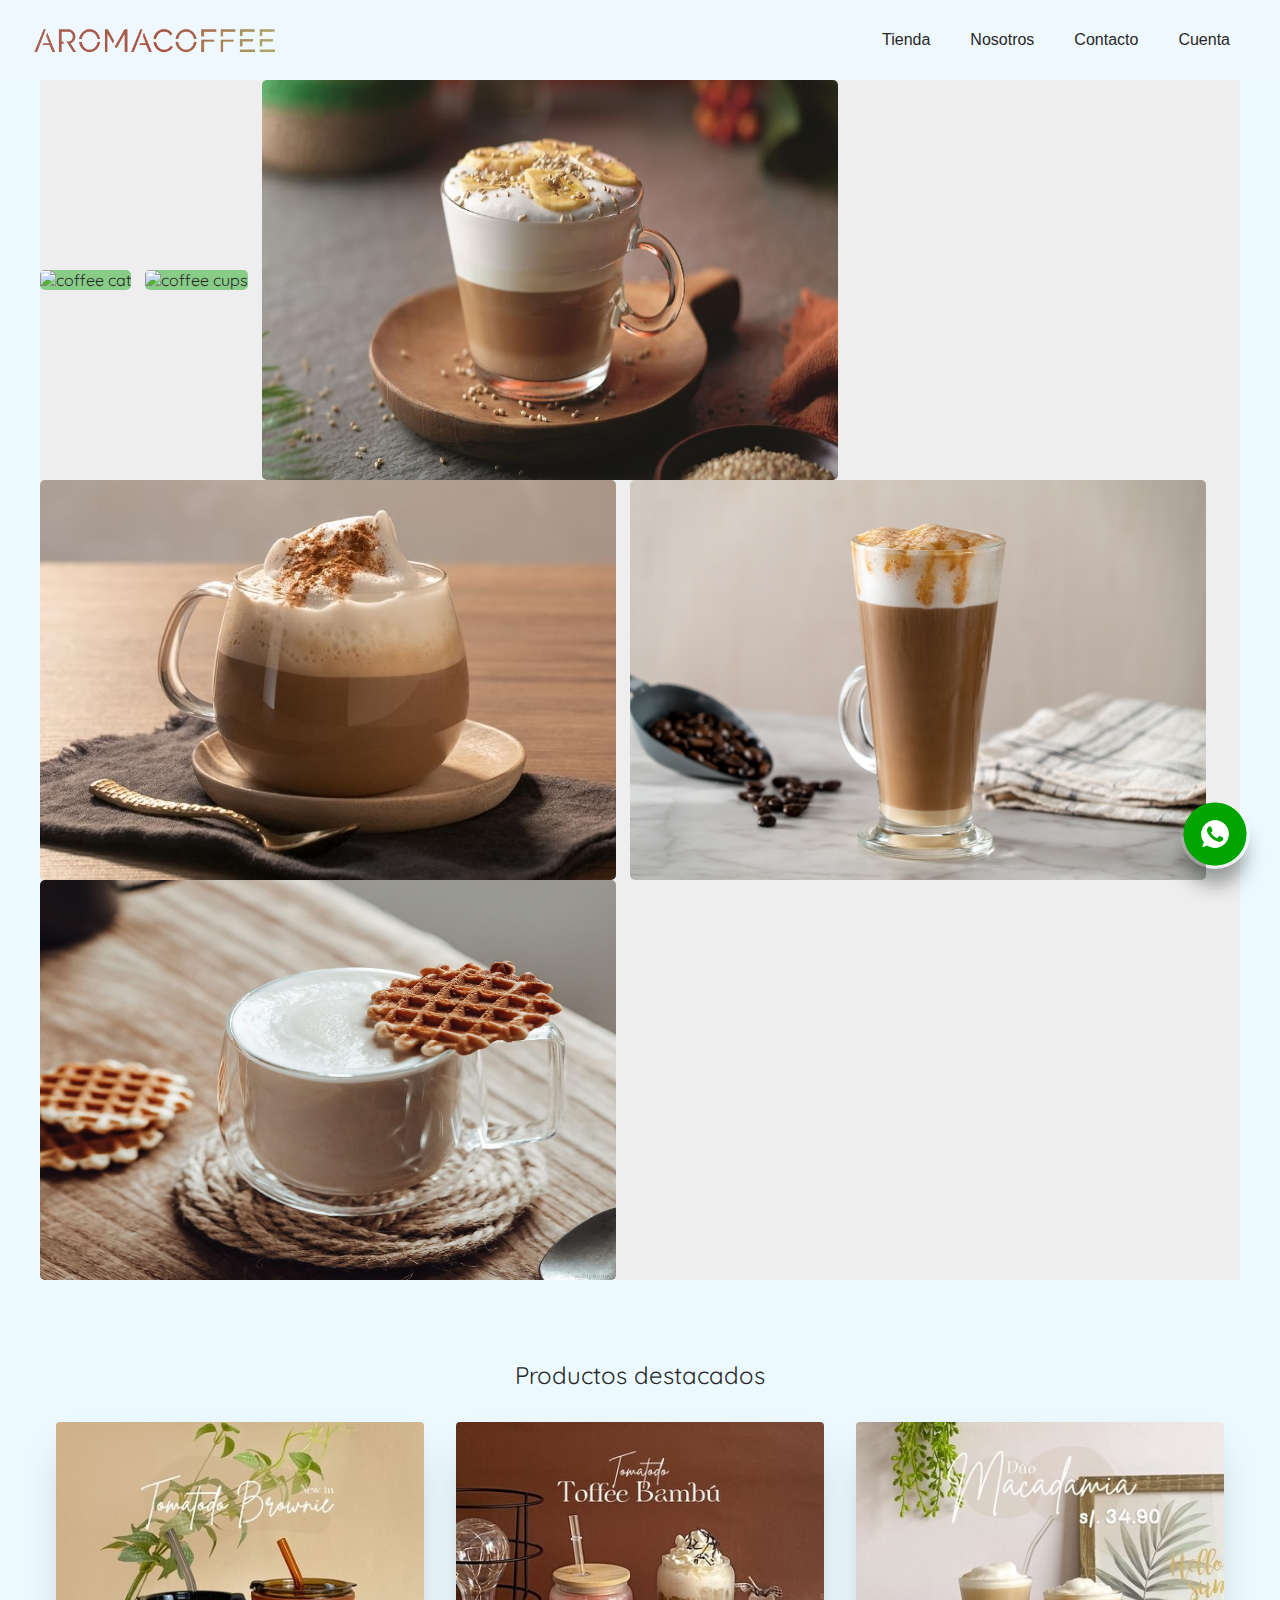
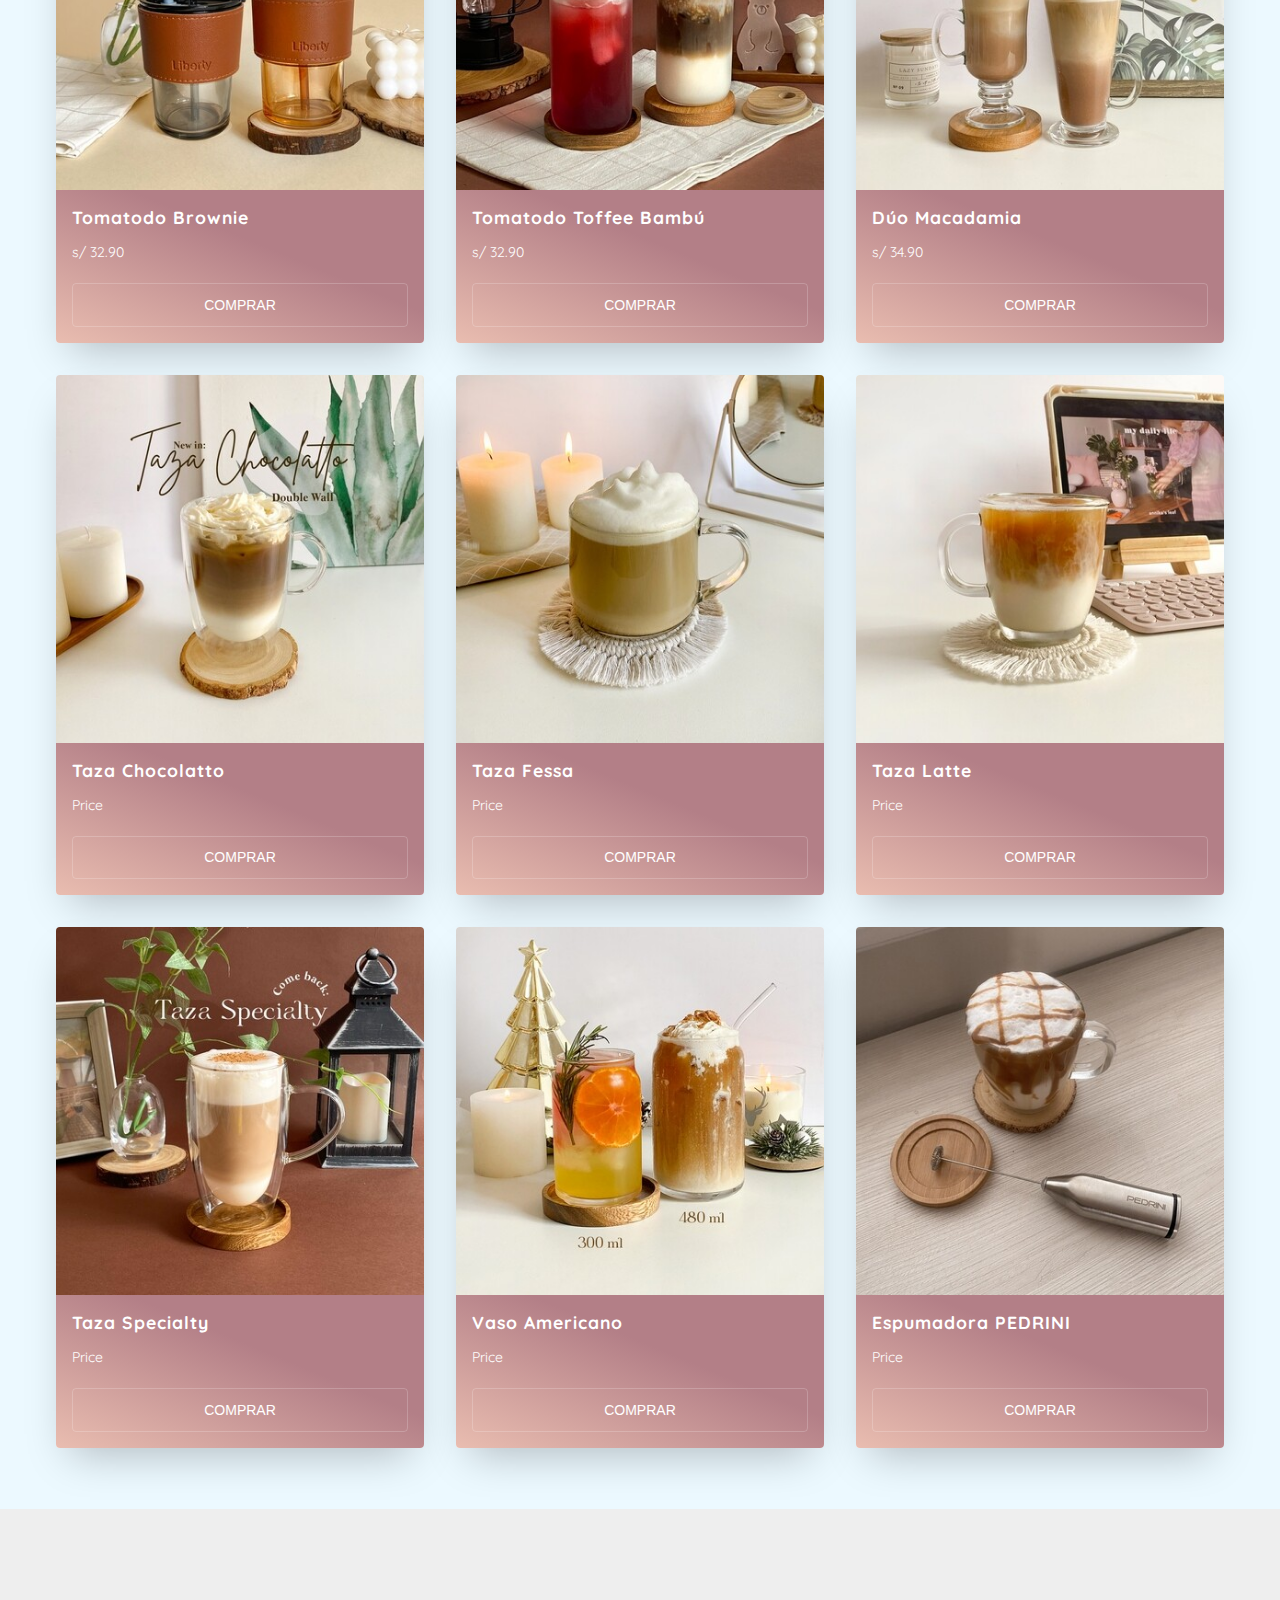
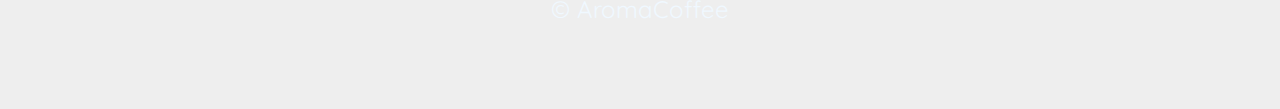
==== index.html @ d59ed3e9 "some changes, netlify" ====
<!DOCTYPE html>
<html lang="en">
<head>
    <meta charset="UTF-8">
    <meta http-equiv="X-UA-Compatible" content="IE=edge">
    <meta name="viewport" content="width=device-width, initial-scale=1.0">
    <title>Homemade coffee</title>
    <link rel="stylesheet" href="/css/styles.css">
    <link rel="stylesheet" href="https://unpkg.com/flickity@2/dist/flickity.min.css">
</head>
<body>

    <header>
        <nav>
            <div class="logo"><img src="/img/logo/logo_aromacoffee_sinicon_sm-removebg-preview.png"></div>
            <div class="barnav">
              <div><a href="./index.html">Tienda</a></div>
              <div><a href="./pages/about-us/about-us.html">Nosotros</a></div>
              <div><a href="./pages/contact/contact.html">Contacto</a></div>
              <div><a href="./pages/login/login.html">Cuenta</a></div>
            </div>
        </nav>
    </header>

    <div class="container">
      <!-- Flickity HTML init -->
      <div class="main">
          <div class="carousel" data-flickity='{ "groupCells": true }'
          data-flickity='{ "imagesLoaded": true, "percentPosition": false }'>
            <img class="carousel-cell" src="https://d2j6dbq0eux0bg.cloudfront.net/startersite/images/54272243/1673076865173.jpg" alt="coffee cat" />
            <img class="carousel-cell" src="https://www.nespresso.com/ecom/medias/sys_master/public/15970493104158/Coffee-Profiler2022-Card-Highlight-Lifestyle-720x400-v1.jpg?impolicy=small&imwidth=574&imdensity=1" alt="coffee cups" />
            <img class="carousel-cell" src="/img/banner/unsplash-coffee-14.jpg" alt="coffee img 14" />
            <img class="carousel-cell" src="/img/banner/unsplash-coffee-15.jpeg" alt="coffee img 15" />
            <img class="carousel-cell" src="/img/banner/unsplash-coffee-11.jpg" alt="coffee img 11" />
            <img class="carousel-cell" src="/img/banner/unsplash-coffee-13.jpg" alt="coffee img 13" />
          </div>

          <h1>Productos destacados</h1>
          <ul class="cards">
            <li class="cards_item">
              <div class="card">
                <div class="card_image"><img src="/img/products/cup-brownie-p3.jpg"></div>
                <div class="card_content">
                  <h2 class="card_title">Tomatodo Brownie</h2>
                  <p class="card_text">s/ 32.90</p>
                  <button class="btn card_btn">Comprar</button>
                </div>
              </div>
            </li>
            <li class="cards_item">
              <div class="card">
                <div class="card_image"><img src="/img/products/cup-toffe-bambu-p2.jpg"></div>
                <div class="card_content">
                  <h2 class="card_title">Tomatodo Toffee Bambú</h2>
                  <p class="card_text">s/ 32.90</p>
                  <button class="btn card_btn">Comprar</button>
                </div>
              </div>
            </li>
            <li class="cards_item">
              <div class="card">
                <div class="card_image"><img src="/img/products/cup-macadamia-p4.jpg"></div>
                <div class="card_content">
                  <h2 class="card_title">Dúo Macadamia</h2>
                  <p class="card_text">s/ 34.90</p>
                  <button class="btn card_btn">Comprar</button>
                </div>
              </div>
            </li>
            <li class="cards_item">
              <div class="card">
                <div class="card_image"><img src="/img/products/cup-chocolatto-p7.jpg"></div>
                <div class="card_content">
                  <h2 class="card_title">Taza Chocolatto</h2>
                  <p class="card_text">Price</p>
                  <button class="btn card_btn">Comprar</button>
                </div>
              </div>
            </li>
            <li class="cards_item">
              <div class="card">
                <div class="card_image"><img src="/img/products/cup-fessa-p5.jpg"></div>
                <div class="card_content">
                  <h2 class="card_title">Taza fessa</h2>
                  <p class="card_text">Price</p>
                  <button class="btn card_btn">Comprar</button>
                </div>
              </div>
            </li>
            <li class="cards_item">
              <div class="card">
                <div class="card_image"><img src="/img/products/cup-latte-p6.jpg"></div>
                <div class="card_content">
                  <h2 class="card_title">Taza latte</h2>
                  <p class="card_text">Price</p>
                  <button class="btn card_btn">Comprar</button>
                </div>
              </div>
            </li>
            <li class="cards_item">
              <div class="card">
                <div class="card_image"><img src="/img/products/cup-specialty-p1.jpg"></div>
                <div class="card_content">
                  <h2 class="card_title">Taza Specialty</h2>
                  <p class="card_text">Price</p>
                  <button class="btn card_btn">Comprar</button>
                </div>
              </div>
            </li>
            <li class="cards_item">
              <div class="card">
                <div class="card_image"><img src="/img/products/glass-americano-p8.jpg"></div>
                <div class="card_content">
                  <h2 class="card_title">Vaso americano</h2>
                  <p class="card_text">Price</p>
                  <button class="btn card_btn">Comprar</button>
                </div>
              </div>
            </li>
            <li class="cards_item">
              <div class="card">
                <div class="card_image"><img src="/img/products/espumadora-predrini-p9.jpg"></div>
                <div class="card_content">
                  <h2 class="card_title">Espumadora PEDRINI</h2>
                  <p class="card_text">Price</p>
                  <button class="btn card_btn">Comprar</button>
                </div>
              </div>
            </li>
          </ul>
        </div>
        
    </div>
      
    <div class="wa-container">
      <a href="https://wa.me/51998001467" class="wa-link">
        <img src="/img/logo/logo-whatsapp-png-46048.png" style="height: 70px;"/>
      </a>
    </div>

    <footer>
      <h1>© AromaCoffee</h1>
    </footer>

    <script src="https://unpkg.com/flickity@2/dist/flickity.pkgd.min.js"></script>

</body>
</html>
---- css/styles.css ----
/* Font */
@import url('https://fonts.googleapis.com/css?family=Quicksand:400,700');

/* Design */
*,
*::before,
*::after {
  box-sizing: border-box;
}

html {
  background-color: #ecf9ff;
  height: 100%;
}

body {
  color: #272727;
  font-family: 'Quicksand', serif;
  font-style: normal;
  font-weight: 400;
  letter-spacing: 0;
  padding: 0;
  margin: 0;
  
}

.container {
  display: flex;
  justify-content: space-around;
  position: relative;
}

.main{
  max-width: 1200px;
  margin: 0 auto;
}

/* NAVBAR */
nav{
  position: absolute;
  z-index: 5;

  display:grid;
  grid-template-columns: 1fr auto;
  align-items: center;
  background: aliceblue;
  font-family: sans-serif;
  position:fixed;
  top:0;
  width:100%;
}

nav .logo{
  display:grid;
  grid-template-columns: repeat(4,auto);
}

.logo img {
  height: 5rem;
  min-width: min(50%, 800px);
}

nav .barnav{
  display:grid;
  grid-template-columns: repeat(4,auto);
  margin-right: 30px;
}

nav .barnav div{
  display: inline;
}
nav .barnav div a {
  padding: 10px 20px;
  outline: none;
  text-decoration: none;
  display: inline-block;
  text-align: center;
  line-height: 2;
  color: #272727;
  cursor: pointer;
  border-radius: 5px;
}
nav .barnav div:hover, nav .barnav div a:hover{
  cursor: pointer;
  border-radius: 5px;
  background:#B37F87;
  color: #fff;
  /* background:#C8E8E9; */
  /* background:#769A9C; */
  /* background:#CDDC39; */
}



/* Carousel */
.carousel {
  margin: 80px 0;
  background: #EEE;
}
.carousel-cell {
  width: 48%;
  height: 400px;
  margin-right: 10px;
  background: #8C8;
  border-radius: 5px;
  /* counter-increment: carousel-cell; */
}
.carousel-cell.is-selected {
  background: #ED2;
}
.carousel-cell:before {
  display: block;
  text-align: center;
  /* content: counter(carousel-cell); */
  line-height: 200px;
  font-size: 80px;
  color: white;
}

h1 {
    font-size: 24px;
    font-weight: 400;
    text-align: center;
}

img {
  height: auto;
  max-width: 100%;
  vertical-align: middle;
}

.btn {
  color: #ffffff;
  padding: 0.8rem;
  font-size: 14px;
  text-transform: uppercase;
  border-radius: 4px;
  font-weight: 400;
  display: block;
  width: 100%;
  cursor: pointer;
  border: 1px solid rgba(255, 255, 255, 0.2);
  background: transparent;
}

.btn:hover {
  background-color: rgba(255, 255, 255, 0.12);
}

.cards {
  display: flex;
  flex-wrap: wrap;
  list-style: none;
  margin: 0;
  padding: 0;
}

.cards_item {
  display: flex;
  padding: 1rem;
}

@media (min-width: 32rem) {
  ul.cards {
    margin: auto;
    justify-content: center;
  }
}
@media (min-width: 40rem) {
  .cards_item {
    width: 50%;
  }
  nav .logo{
    margin-right: 30px;
  }
}

@media (min-width: 56rem) {
  .cards_item {
    width: 33.3333%;
  }
  nav .logo{
    margin-right: 30px;
  }
}

.card {
  background-color: white;
  border-radius: 0.25rem;
  box-shadow: 0 20px 40px -14px rgba(0, 0, 0, 0.25);
  display: flex;
  flex-direction: column;
  overflow: hidden;
}

.card_content {
  padding: 1rem;
  background: linear-gradient(to bottom left, #B37F87 40%, #e9bdb0 100%); 
  /* background: linear-gradient(to bottom left, #B58E8A 40%, #E8D9BC 100%);  */
  /* background: linear-gradient(to bottom left, #9C7B67 40%, #E8D4C8 100%);  */
  /* 769A9C , 9C7B67 - C8E8E9 ,  */
  /* background: linear-gradient(to bottom left, #8FB399 40%, lavender 100%); */
  /* background: linear-gradient(to bottom left, #EF8D9C 40%, #FFC39E 100%); */
}

.card_title {
  color: #ffffff;
  font-size: 1.1rem;
  font-weight: 700;
  letter-spacing: 1px;
  text-transform: capitalize;
  margin: 0px;
}

.card_text {
  color: #ffffff;
  font-size: 0.875rem;
  line-height: 1.5;
  margin-bottom: 1.25rem;    
  font-weight: 400;
}
.made_by{
  font-weight: 400;
  font-size: 13px;
  margin-top: 35px;
  text-align: center;
}

.cards-container {
    flex-wrap: wrap;
    margin: 0;
    padding: 0;
    display: flex;
    justify-content: center;
    width: 1fr;
    background-color: moccasin;
}

.prod-card {
    background-color: lavender;
    box-shadow: rgb(218, 206, 206);
    height: auto;

  border-radius: 0.25rem;
  box-shadow: 0 20px 40px -14px rgba(0, 0, 0, 0.25);
  display: flex;
  flex-direction: column;
  overflow: hidden;
}
.wa-container {
  right:0;
  bottom:0;
  position:fixed;
  margin-right:30px;
  margin-bottom:30px;
}
.wa-link {
  /* display: flex;
  flex-direction: column; */
  font-size: 70px;
  text-decoration: none;
  color: #25D366;
}
.wa-link img {
  border-radius: 100%; 
  box-shadow: 0px 20px 20px -5px rgba(8, 17, 13, 0.4);
}

.wa-link img:hover {
  height: 70px; 
  border-radius: 100%; 
  /* offset-x | offset-y | blur-radius | spread-radius | color */
  /* box-shadow: 0px 20px 20px -1px rgba(46, 229, 157, 0.4); */
  color: #fff;
  transform: translateY(-7px);
}

/* FOOTER */
footer {
  display: flex;
  flex-direction: column;
  justify-content: center;
  margin-top: 45px;
  height: 200px;
  padding: inherit;
  background: #EEE;
  /* background-color: #c8e8e9; */
  /* background-color: #CBE8C8; */
  /* background-color: #769A9C; */
  color: aliceblue;
}

.footer h1 {
  margin: auto;
  color: white;
  padding: 15px 0;
}
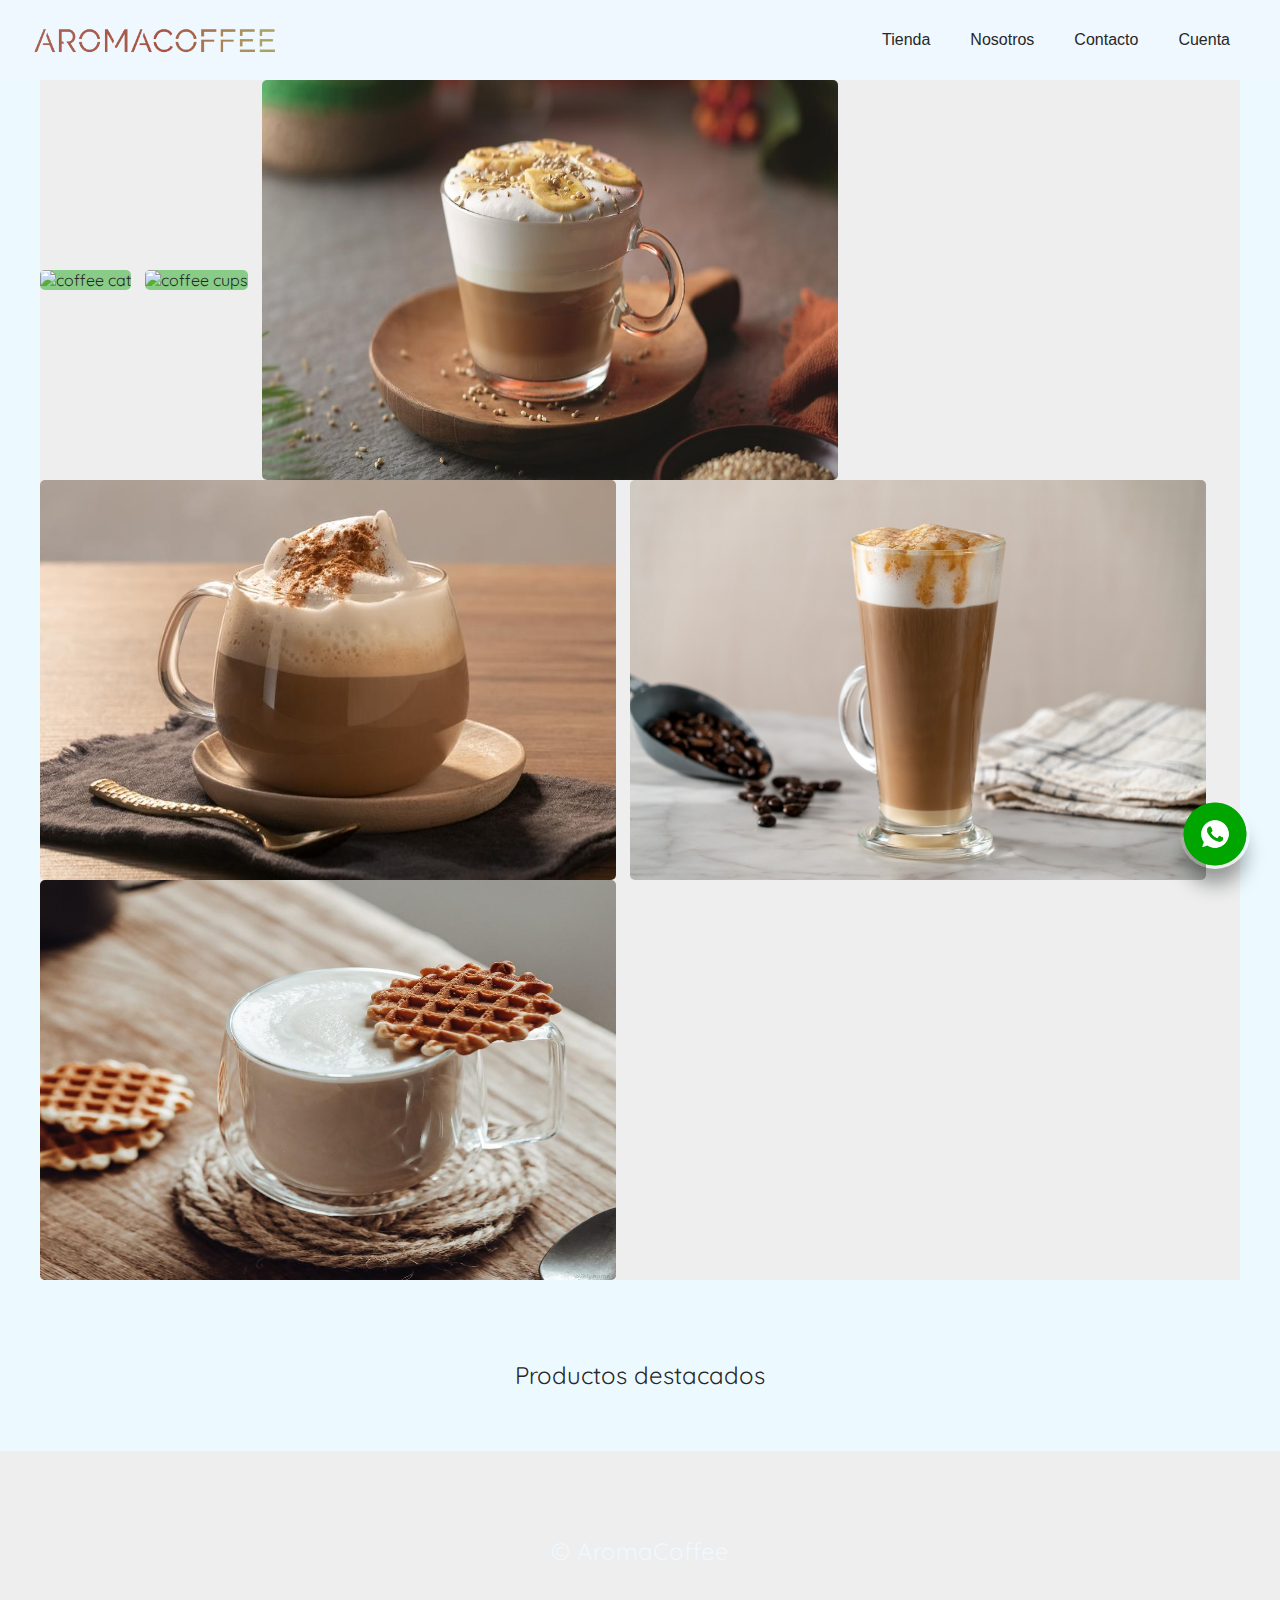
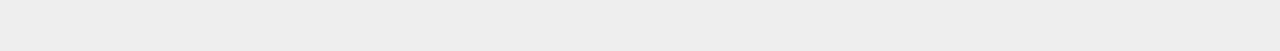
==== commit 040e4598: "catalogo y detalle productos. añadir al carrito" ====
--- a/index.html
+++ b/index.html
@@ -12,7 +12,7 @@
 
     <header>
         <nav>
-            <div class="logo"><img src="/img/logo/logo_aromacoffee_sinicon_sm-removebg-preview.png"></div>
+            <div class="logo"><img src="/assets/img/logo/logo_aromacoffee_sinicon_sm-removebg-preview.png"></div>
             <div class="barnav">
               <div><a href="./index.html">Tienda</a></div>
               <div><a href="./pages/about-us/about-us.html">Nosotros</a></div>
@@ -29,104 +29,16 @@
           data-flickity='{ "imagesLoaded": true, "percentPosition": false }'>
             <img class="carousel-cell" src="https://d2j6dbq0eux0bg.cloudfront.net/startersite/images/54272243/1673076865173.jpg" alt="coffee cat" />
             <img class="carousel-cell" src="https://www.nespresso.com/ecom/medias/sys_master/public/15970493104158/Coffee-Profiler2022-Card-Highlight-Lifestyle-720x400-v1.jpg?impolicy=small&imwidth=574&imdensity=1" alt="coffee cups" />
-            <img class="carousel-cell" src="/img/banner/unsplash-coffee-14.jpg" alt="coffee img 14" />
-            <img class="carousel-cell" src="/img/banner/unsplash-coffee-15.jpeg" alt="coffee img 15" />
-            <img class="carousel-cell" src="/img/banner/unsplash-coffee-11.jpg" alt="coffee img 11" />
-            <img class="carousel-cell" src="/img/banner/unsplash-coffee-13.jpg" alt="coffee img 13" />
+            <img class="carousel-cell" src="/assets/img/banner/unsplash-coffee-14.jpg" alt="coffee img 14" />
+            <img class="carousel-cell" src="/assets/img/banner/unsplash-coffee-15.jpeg" alt="coffee img 15" />
+            <img class="carousel-cell" src="/assets/img/banner/unsplash-coffee-11.jpg" alt="coffee img 11" />
+            <img class="carousel-cell" src="/assets/img/banner/unsplash-coffee-13.jpg" alt="coffee img 13" />
           </div>
 
           <h1>Productos destacados</h1>
           <ul class="cards">
-            <li class="cards_item">
-              <div class="card">
-                <div class="card_image"><img src="/img/products/cup-brownie-p3.jpg"></div>
-                <div class="card_content">
-                  <h2 class="card_title">Tomatodo Brownie</h2>
-                  <p class="card_text">s/ 32.90</p>
-                  <button class="btn card_btn">Comprar</button>
-                </div>
-              </div>
-            </li>
-            <li class="cards_item">
-              <div class="card">
-                <div class="card_image"><img src="/img/products/cup-toffe-bambu-p2.jpg"></div>
-                <div class="card_content">
-                  <h2 class="card_title">Tomatodo Toffee Bambú</h2>
-                  <p class="card_text">s/ 32.90</p>
-                  <button class="btn card_btn">Comprar</button>
-                </div>
-              </div>
-            </li>
-            <li class="cards_item">
-              <div class="card">
-                <div class="card_image"><img src="/img/products/cup-macadamia-p4.jpg"></div>
-                <div class="card_content">
-                  <h2 class="card_title">Dúo Macadamia</h2>
-                  <p class="card_text">s/ 34.90</p>
-                  <button class="btn card_btn">Comprar</button>
-                </div>
-              </div>
-            </li>
-            <li class="cards_item">
-              <div class="card">
-                <div class="card_image"><img src="/img/products/cup-chocolatto-p7.jpg"></div>
-                <div class="card_content">
-                  <h2 class="card_title">Taza Chocolatto</h2>
-                  <p class="card_text">Price</p>
-                  <button class="btn card_btn">Comprar</button>
-                </div>
-              </div>
-            </li>
-            <li class="cards_item">
-              <div class="card">
-                <div class="card_image"><img src="/img/products/cup-fessa-p5.jpg"></div>
-                <div class="card_content">
-                  <h2 class="card_title">Taza fessa</h2>
-                  <p class="card_text">Price</p>
-                  <button class="btn card_btn">Comprar</button>
-                </div>
-              </div>
-            </li>
-            <li class="cards_item">
-              <div class="card">
-                <div class="card_image"><img src="/img/products/cup-latte-p6.jpg"></div>
-                <div class="card_content">
-                  <h2 class="card_title">Taza latte</h2>
-                  <p class="card_text">Price</p>
-                  <button class="btn card_btn">Comprar</button>
-                </div>
-              </div>
-            </li>
-            <li class="cards_item">
-              <div class="card">
-                <div class="card_image"><img src="/img/products/cup-specialty-p1.jpg"></div>
-                <div class="card_content">
-                  <h2 class="card_title">Taza Specialty</h2>
-                  <p class="card_text">Price</p>
-                  <button class="btn card_btn">Comprar</button>
-                </div>
-              </div>
-            </li>
-            <li class="cards_item">
-              <div class="card">
-                <div class="card_image"><img src="/img/products/glass-americano-p8.jpg"></div>
-                <div class="card_content">
-                  <h2 class="card_title">Vaso americano</h2>
-                  <p class="card_text">Price</p>
-                  <button class="btn card_btn">Comprar</button>
-                </div>
-              </div>
-            </li>
-            <li class="cards_item">
-              <div class="card">
-                <div class="card_image"><img src="/img/products/espumadora-predrini-p9.jpg"></div>
-                <div class="card_content">
-                  <h2 class="card_title">Espumadora PEDRINI</h2>
-                  <p class="card_text">Price</p>
-                  <button class="btn card_btn">Comprar</button>
-                </div>
-              </div>
-            </li>
+            <!-- Cargar productos -->
+            
           </ul>
         </div>
         
@@ -134,7 +46,7 @@
       
     <div class="wa-container">
       <a href="https://wa.me/51998001467" class="wa-link">
-        <img src="/img/logo/logo-whatsapp-png-46048.png" style="height: 70px;"/>
+        <img src="/assets/img/logo/logo-whatsapp-png-46048.png" style="height: 70px;"/>
       </a>
     </div>
 
@@ -143,6 +55,6 @@
     </footer>
 
     <script src="https://unpkg.com/flickity@2/dist/flickity.pkgd.min.js"></script>
-
+    <script src="/js/product.js"></script>
 </body>
 </html>--- a/css/styles.css
+++ b/css/styles.css
@@ -148,6 +148,16 @@
   background-color: rgba(255, 255, 255, 0.12);
 }
 
+.btn a {
+  color: #ffffff;
+  text-decoration: none;
+  font-size: 14px;
+  text-transform: uppercase;
+  font-weight: 400;
+  display: block;
+  cursor: pointer;
+}
+
 .cards {
   display: flex;
   flex-wrap: wrap;
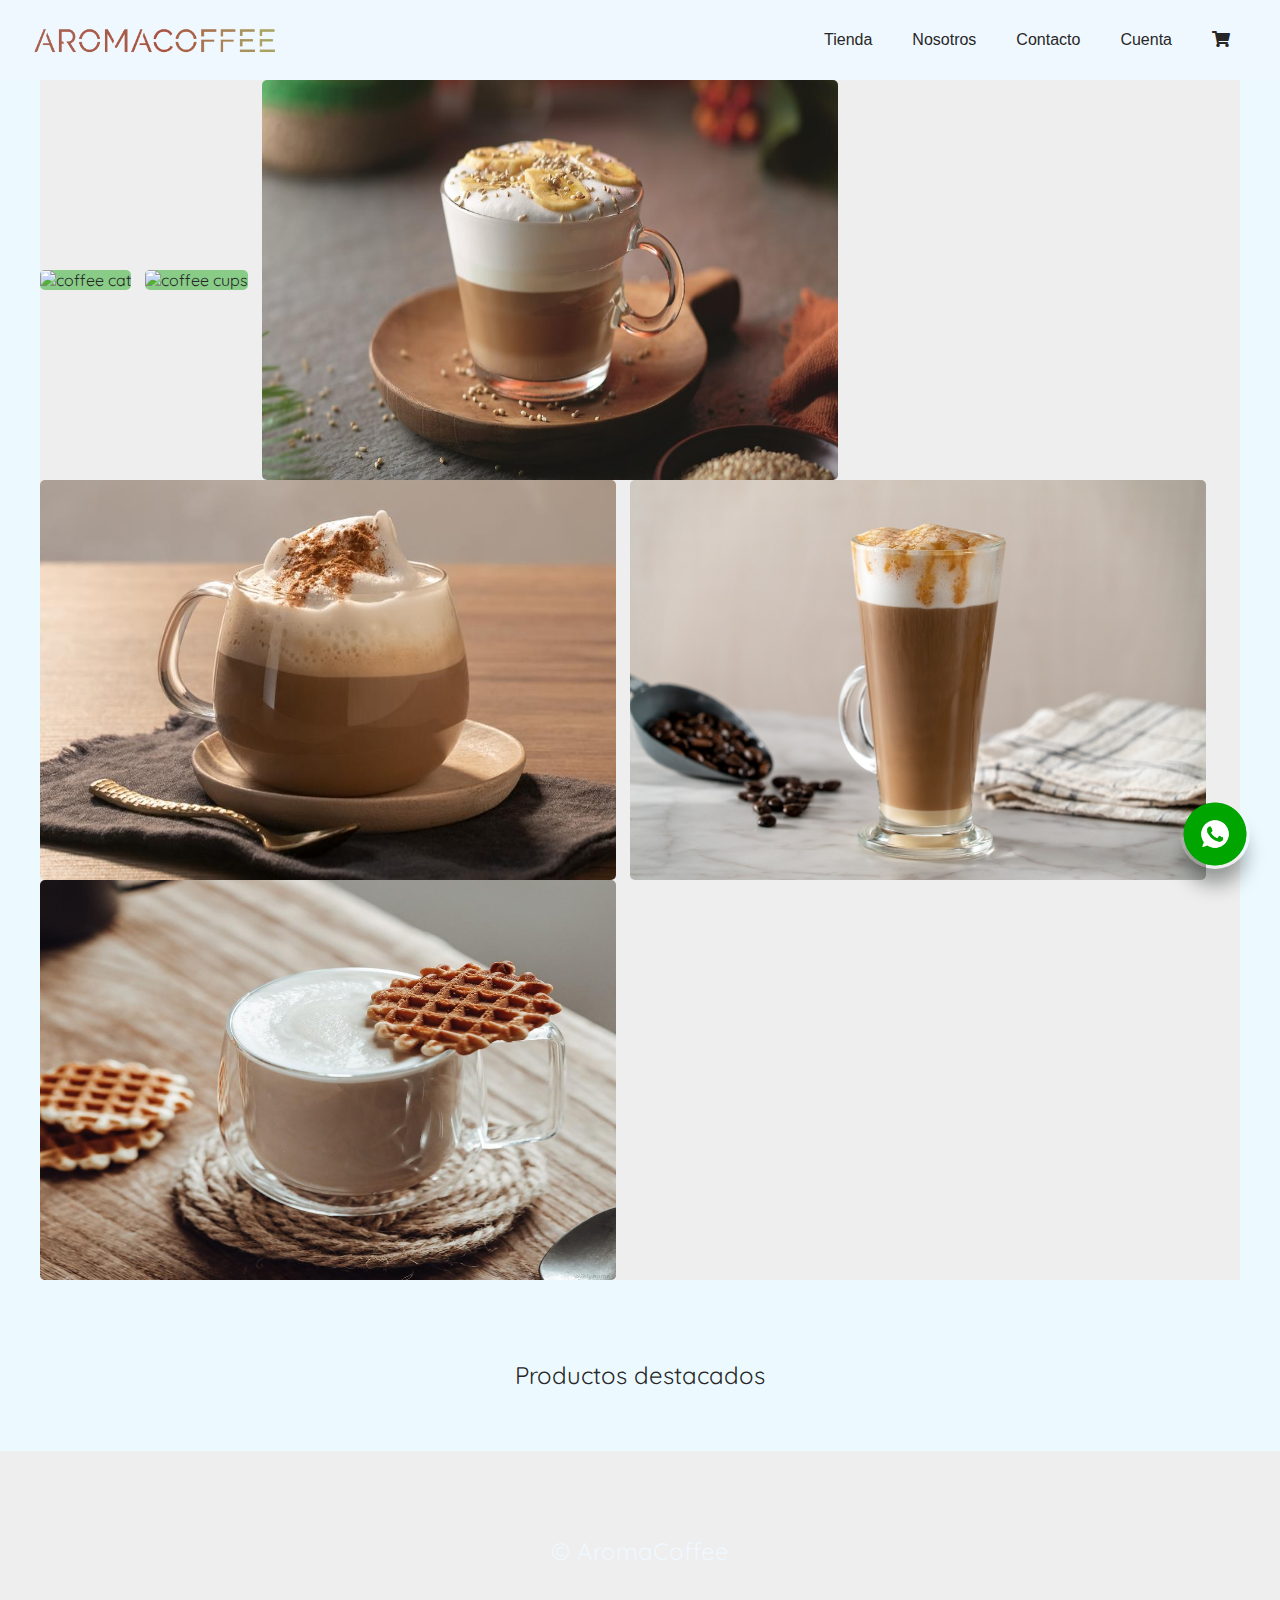
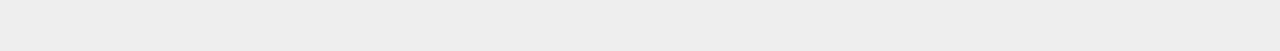
==== commit 023a8a65: "cargar carrito, boton carrito, validacion logout" ====
--- a/index.html
+++ b/index.html
@@ -7,6 +7,11 @@
     <title>Homemade coffee</title>
     <link rel="stylesheet" href="/css/styles.css">
     <link rel="stylesheet" href="https://unpkg.com/flickity@2/dist/flickity.min.css">
+    <!-- Fontawesome CDN Link -->
+    <link rel="stylesheet" href="https://cdnjs.cloudflare.com/ajax/libs/font-awesome/5.15.2/css/all.min.css"/>
+
+    <link href="https://cdn.jsdelivr.net/npm/@sweetalert2/theme-dark@4/dark.css" rel="stylesheet">
+    <script src="https://cdn.jsdelivr.net/npm/sweetalert2@11/dist/sweetalert2.min.js"></script>
 </head>
 <body>
 
@@ -17,7 +22,8 @@
               <div><a href="./index.html">Tienda</a></div>
               <div><a href="./pages/about-us/about-us.html">Nosotros</a></div>
               <div><a href="./pages/contact/contact.html">Contacto</a></div>
-              <div><a href="./pages/login/login.html">Cuenta</a></div>
+              <div id="account"><a href="./pages/login/login.html">Cuenta</a></div>
+              <div><a><i class="fa fa-shopping-cart"></i></a></div>
             </div>
         </nav>
     </header>
@@ -56,5 +62,6 @@
 
     <script src="https://unpkg.com/flickity@2/dist/flickity.pkgd.min.js"></script>
     <script src="/js/product.js"></script>
+    <script src="/js/header.js"></script>
 </body>
 </html>--- a/css/styles.css
+++ b/css/styles.css
@@ -63,7 +63,7 @@
 
 nav .barnav{
   display:grid;
-  grid-template-columns: repeat(4,auto);
+  grid-template-columns: repeat(5,auto);
   margin-right: 30px;
 }
 
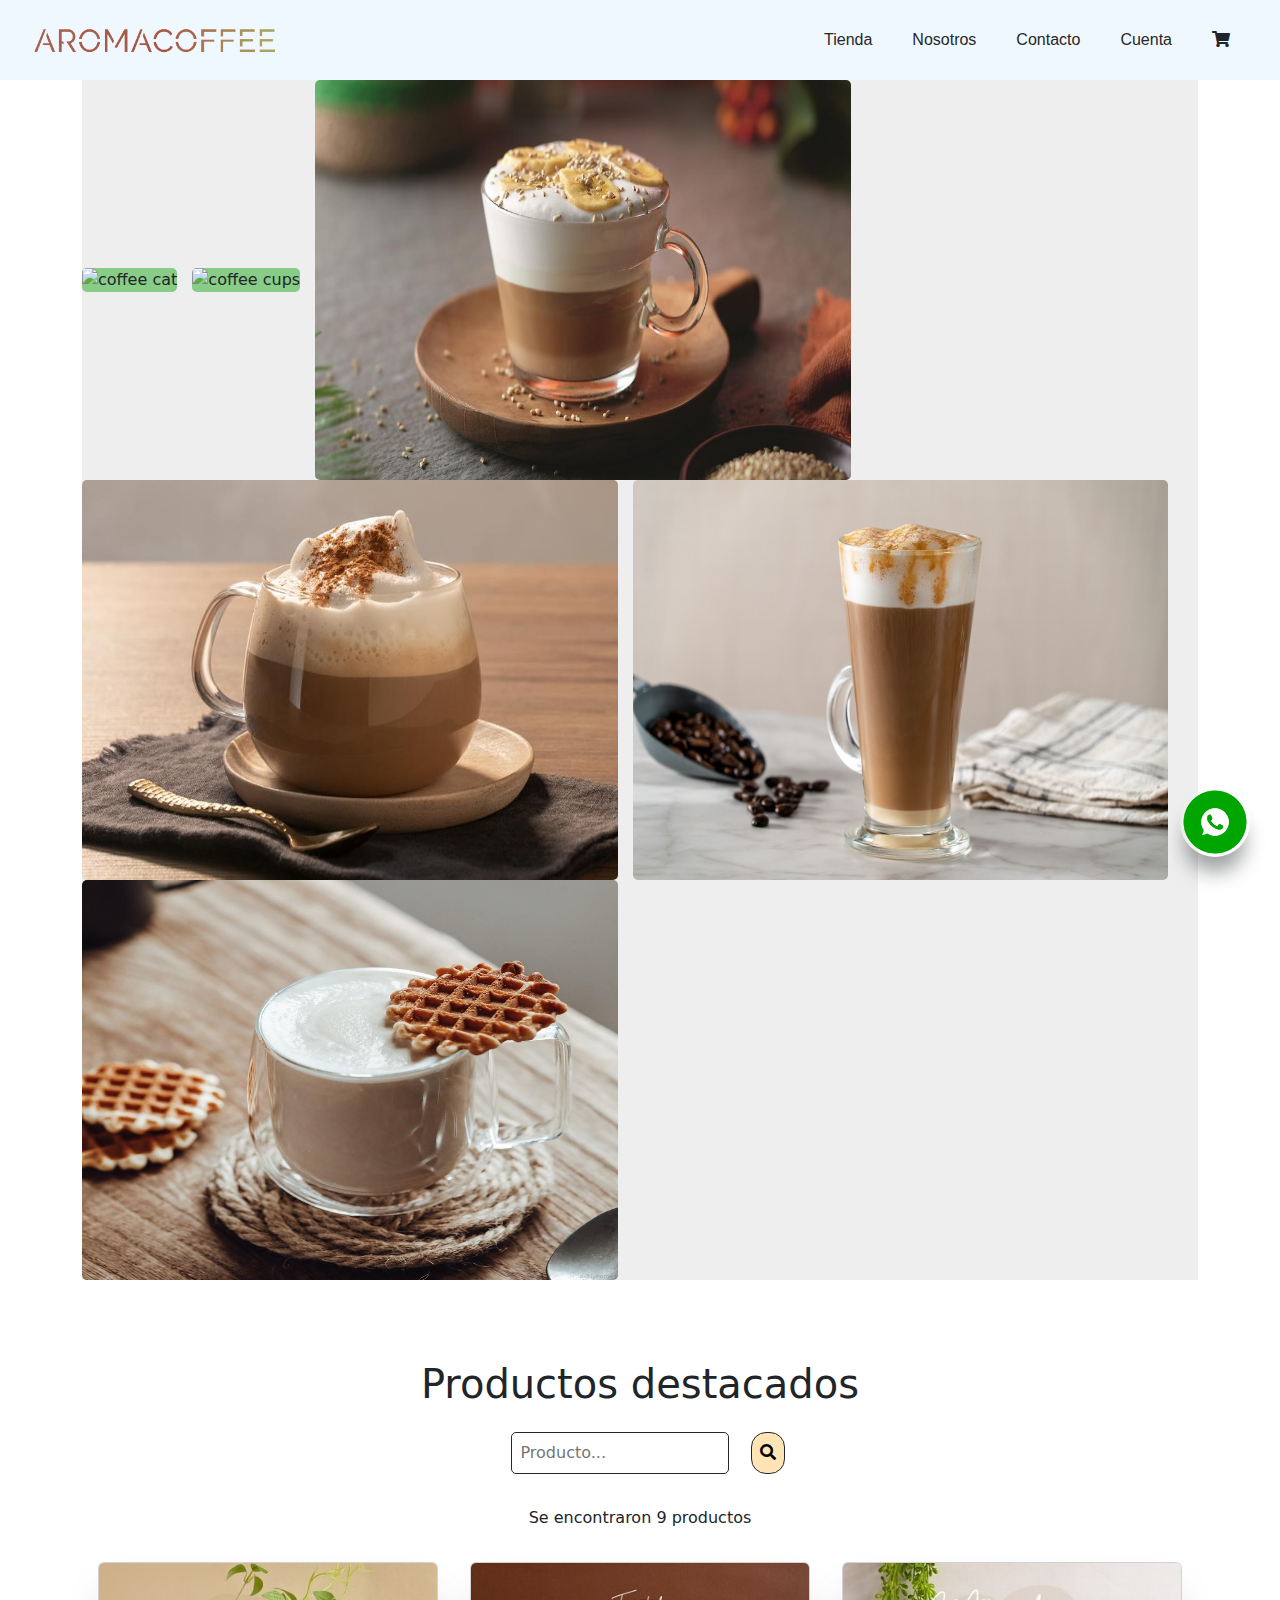
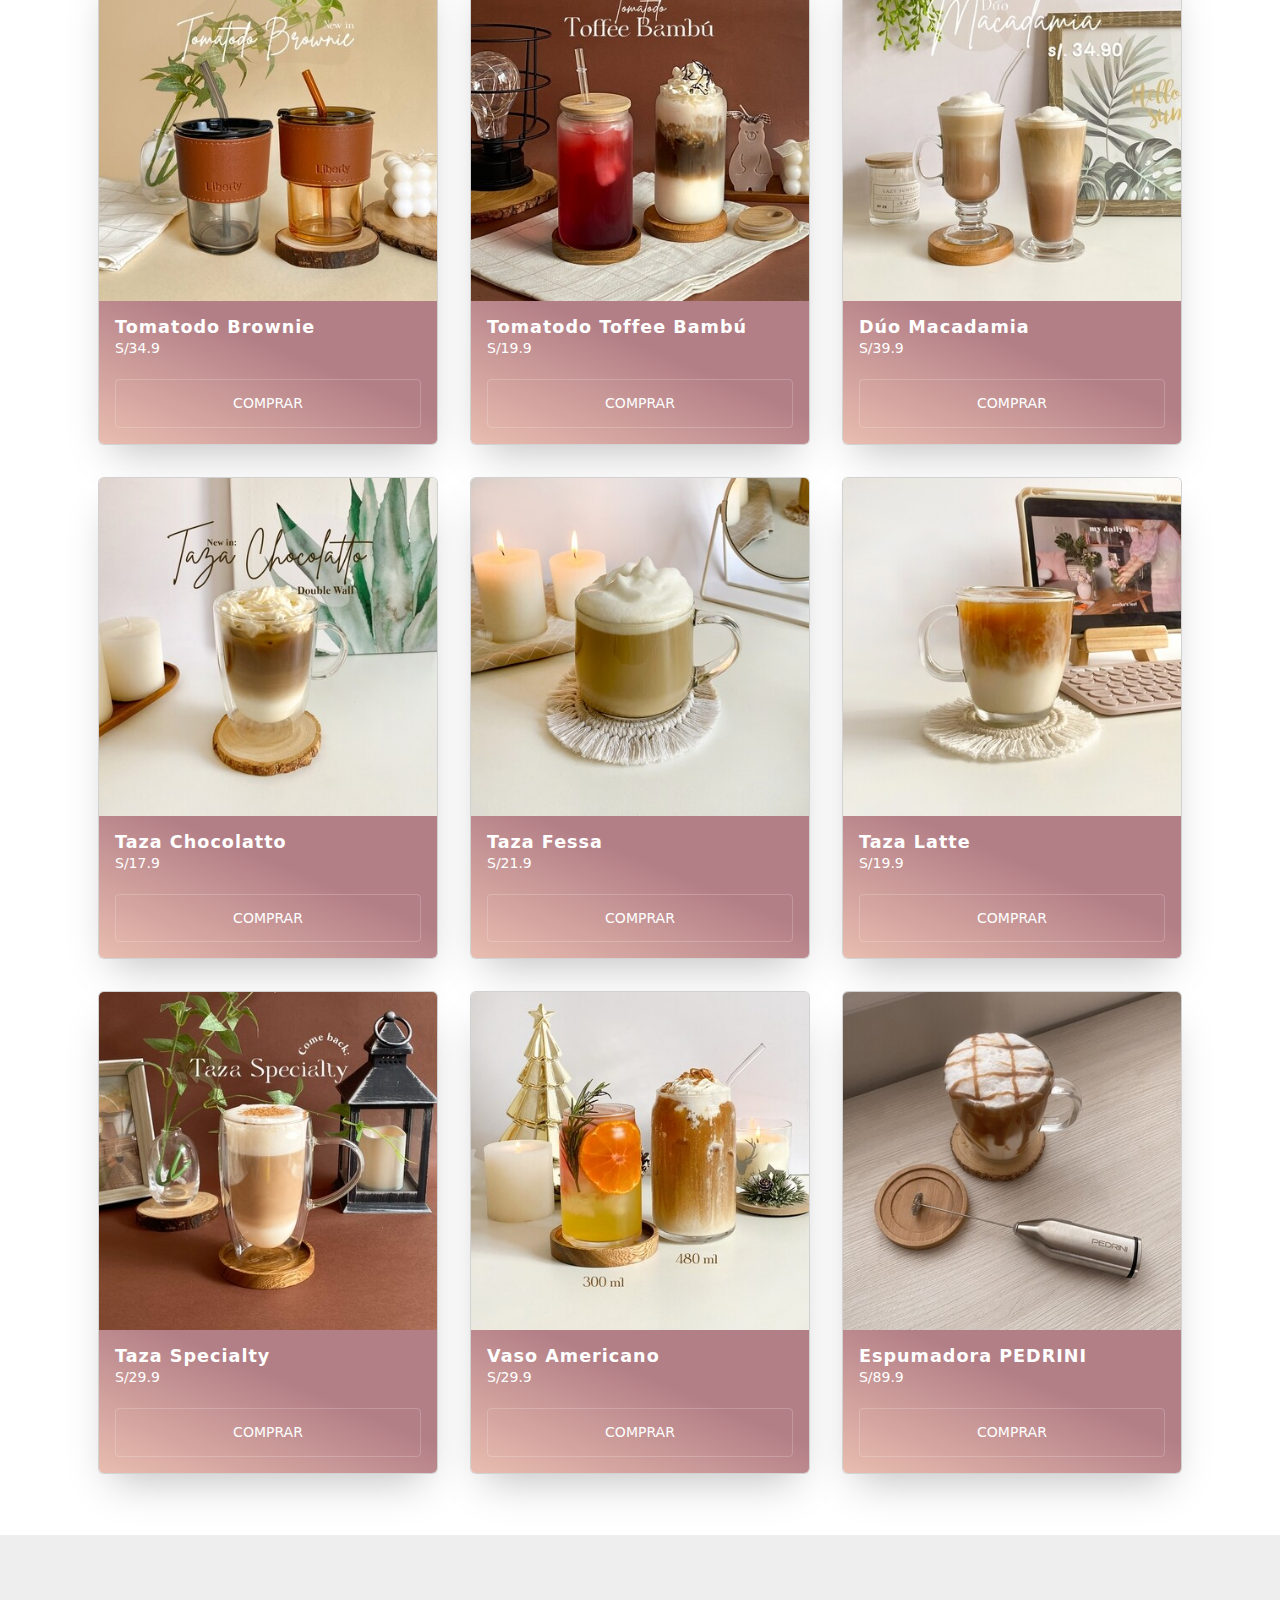
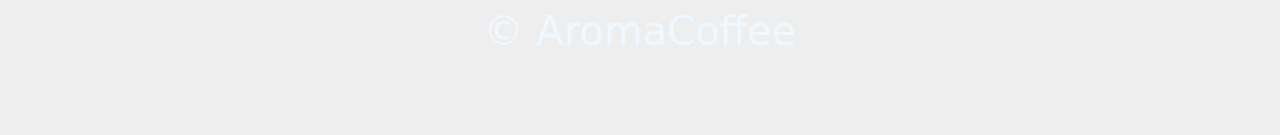
==== commit 140214a6: "modificaciones admin" ====
--- a/index.html
+++ b/index.html
@@ -10,6 +10,11 @@
     <!-- Fontawesome CDN Link -->
     <link rel="stylesheet" href="https://cdnjs.cloudflare.com/ajax/libs/font-awesome/5.15.2/css/all.min.css"/>
 
+    <!-- Bootstrap -->
+    <link href="https://cdn.jsdelivr.net/npm/bootstrap@5.3.0-alpha3/dist/css/bootstrap.min.css" rel="stylesheet">
+    <link href="https://getbootstrap.com/docs/5.3/assets/css/docs.css" rel="stylesheet">
+    <script src="https://cdn.jsdelivr.net/npm/bootstrap@5.3.0-alpha3/dist/js/bootstrap.bundle.min.js"></script>
+
     <link href="https://cdn.jsdelivr.net/npm/@sweetalert2/theme-dark@4/dark.css" rel="stylesheet">
     <script src="https://cdn.jsdelivr.net/npm/sweetalert2@11/dist/sweetalert2.min.js"></script>
 </head>
@@ -19,11 +24,20 @@
         <nav>
             <div class="logo"><img src="/assets/img/logo/logo_aromacoffee_sinicon_sm-removebg-preview.png"></div>
             <div class="barnav">
-              <div><a href="./index.html">Tienda</a></div>
-              <div><a href="./pages/about-us/about-us.html">Nosotros</a></div>
-              <div><a href="./pages/contact/contact.html">Contacto</a></div>
-              <div id="account"><a href="./pages/login/login.html">Cuenta</a></div>
+              <div><a href="/index.html">Tienda</a></div>
+              <div><a href="/pages/about-us/about-us.html">Nosotros</a></div>
+              <div><a href="/pages/contact/contact.html">Contacto</a></div>
+              <div id="account"><a href="/pages/login/login.html">Cuenta</a></div>
               <div><a><i class="fa fa-shopping-cart"></i></a></div>
+              <div class="dropdown">
+                <button class="btn btn-secondary dropdown-toggle" type="button" data-bs-toggle="dropdown" aria-expanded="false">
+                  <i class="fa fa-cog"></i>
+                </button>
+                <ul class="dropdown-menu">
+                  <li><a class="dropdown-item" href="/pages/admin/admin_user.html">Administrador usuarios</a></li>
+                  <li><a class="dropdown-item" href="/pages/admin/admin_product.html">Administrador productos</a></li>
+                </ul>
+              </div>
             </div>
         </nav>
     </header>
@@ -42,6 +56,15 @@
           </div>
 
           <h1>Productos destacados</h1>
+
+          <div class="searchcontainer">
+            <p>
+              <input id="filtro" type="search" placeholder="Producto..." class="imputSearch">
+              <button class="buttonSearch" onclick="searchProducts()"><i class="fa fa-search"></i></button>
+            </p>
+            <p id="message-filtro"></p>
+          </div>
+
           <ul class="cards">
             <!-- Cargar productos -->
             
@@ -61,6 +84,7 @@
     </footer>
 
     <script src="https://unpkg.com/flickity@2/dist/flickity.pkgd.min.js"></script>
+    <script src="/js/local-storage/charger.js"></script>
     <script src="/js/product.js"></script>
     <script src="/js/header.js"></script>
 </body>
--- a/css/styles.css
+++ b/css/styles.css
@@ -32,7 +32,7 @@
 }
 
 .main{
-  max-width: 1200px;
+  width: 1200px;
   margin: 0 auto;
 }
 
@@ -63,7 +63,7 @@
 
 nav .barnav{
   display:grid;
-  grid-template-columns: repeat(5,auto);
+  grid-template-columns: repeat(6,auto);
   margin-right: 30px;
 }
 
@@ -91,8 +91,6 @@
   /* background:#CDDC39; */
 }
 
-
-
 /* Carousel */
 .carousel {
   margin: 80px 0;
@@ -130,7 +128,7 @@
   vertical-align: middle;
 }
 
-.btn {
+.btn_catalogo {
   color: #ffffff;
   padding: 0.8rem;
   font-size: 14px;
@@ -295,9 +293,6 @@
   height: 200px;
   padding: inherit;
   background: #EEE;
-  /* background-color: #c8e8e9; */
-  /* background-color: #CBE8C8; */
-  /* background-color: #769A9C; */
   color: aliceblue;
 }
 
@@ -305,4 +300,42 @@
   margin: auto;
   color: white;
   padding: 15px 0;
+}
+
+/* Buscador */
+.searchcontainer {
+  text-align: center;
+}
+
+.imputSearch {
+  margin: 1rem;
+  padding: 0.5rem;
+  border: 1px solid #272727;
+  border-radius: 5px;
+}
+
+.buttonSearch {
+  padding: 0.5rem;
+  border: 1px solid #272727;
+  border-radius: 15px;
+  background-color: moccasin;
+  cursor: pointer;
+}
+
+/* Admin */
+.dropdown {
+  display: none !important;
+  margin: auto;
+}
+
+.btn-secondary {
+  --bs-btn-color: #000 !important;
+  --bs-btn-bg: transparent !important;
+  --bs-btn-border-color: transparent !important;
+  --bs-btn-hover-color: #fff !important;
+  --bs-btn-hover-bg: transparent !important;
+  --bs-btn-hover-border-color: transparent !important;
+  --bs-btn-active-color: #fff !important;
+  --bs-btn-active-bg: transparent !important;
+  --bs-btn-active-border-color: transparent !important;
 }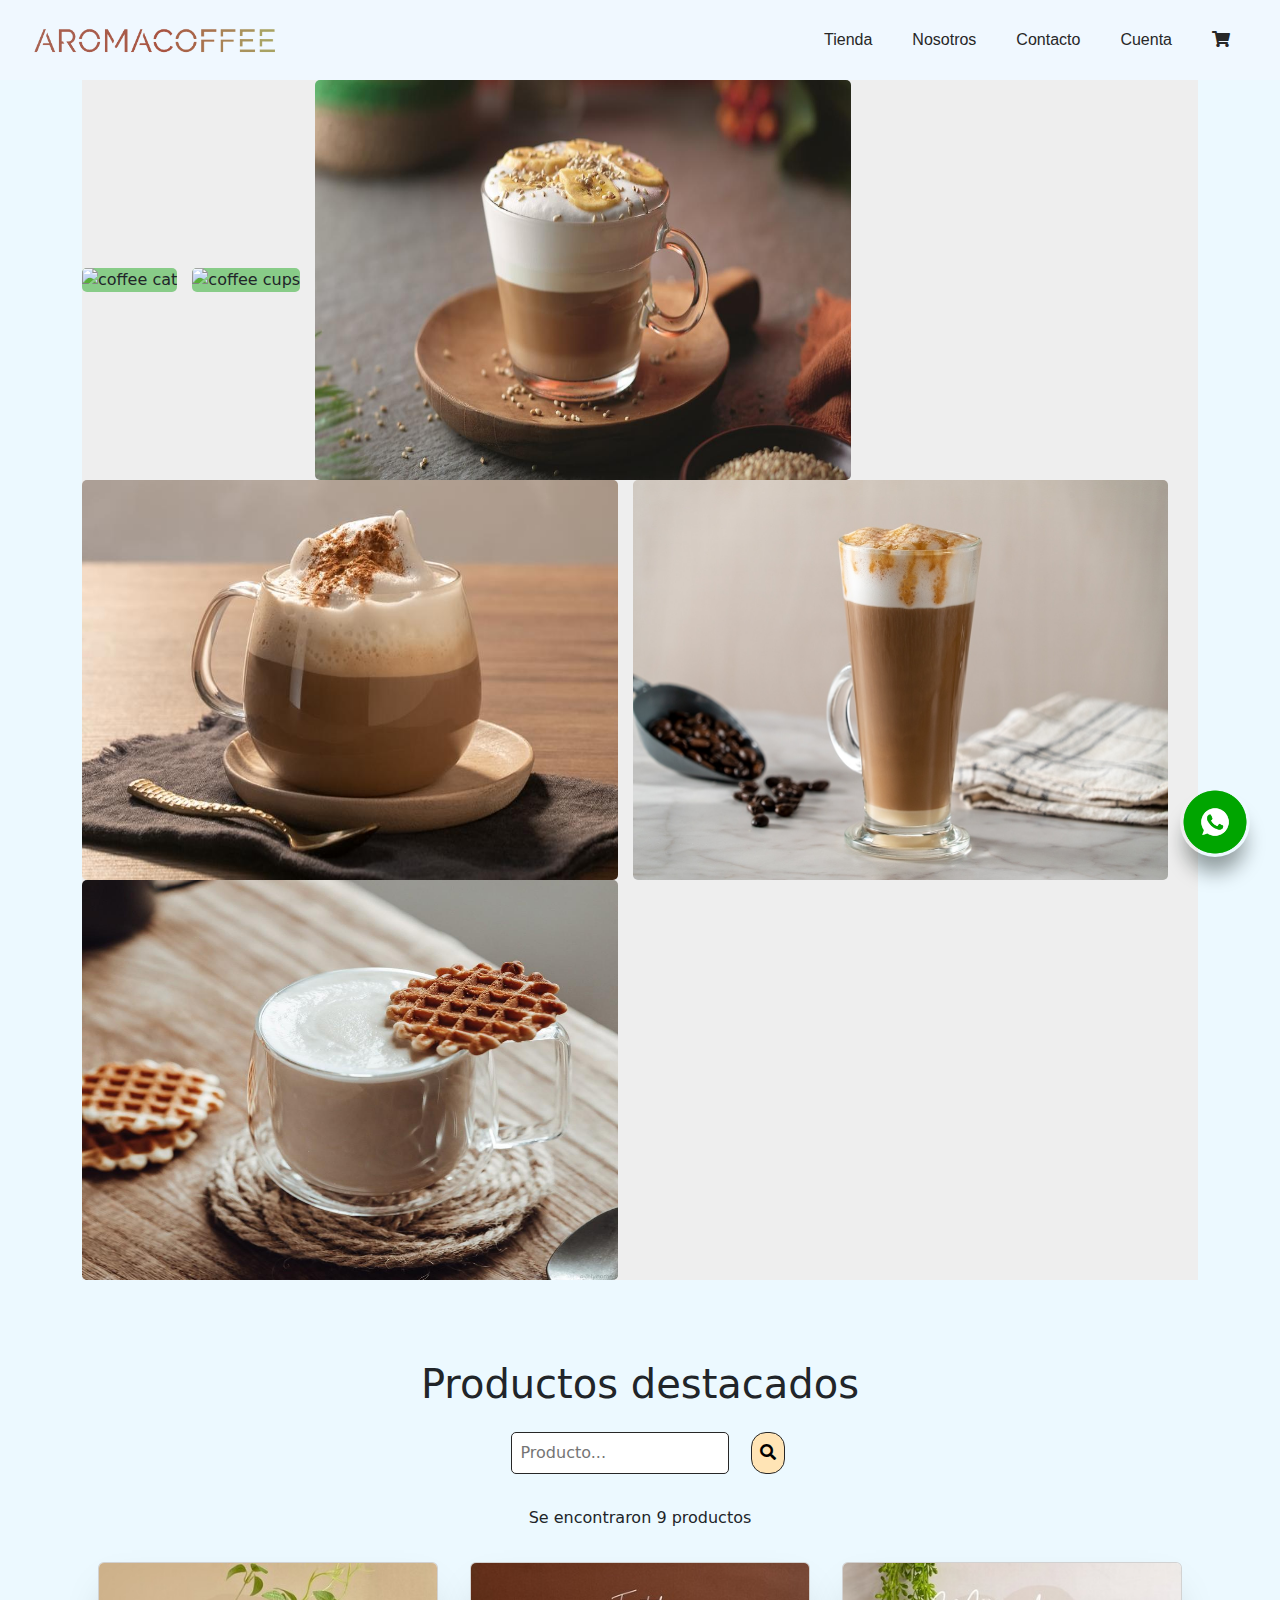
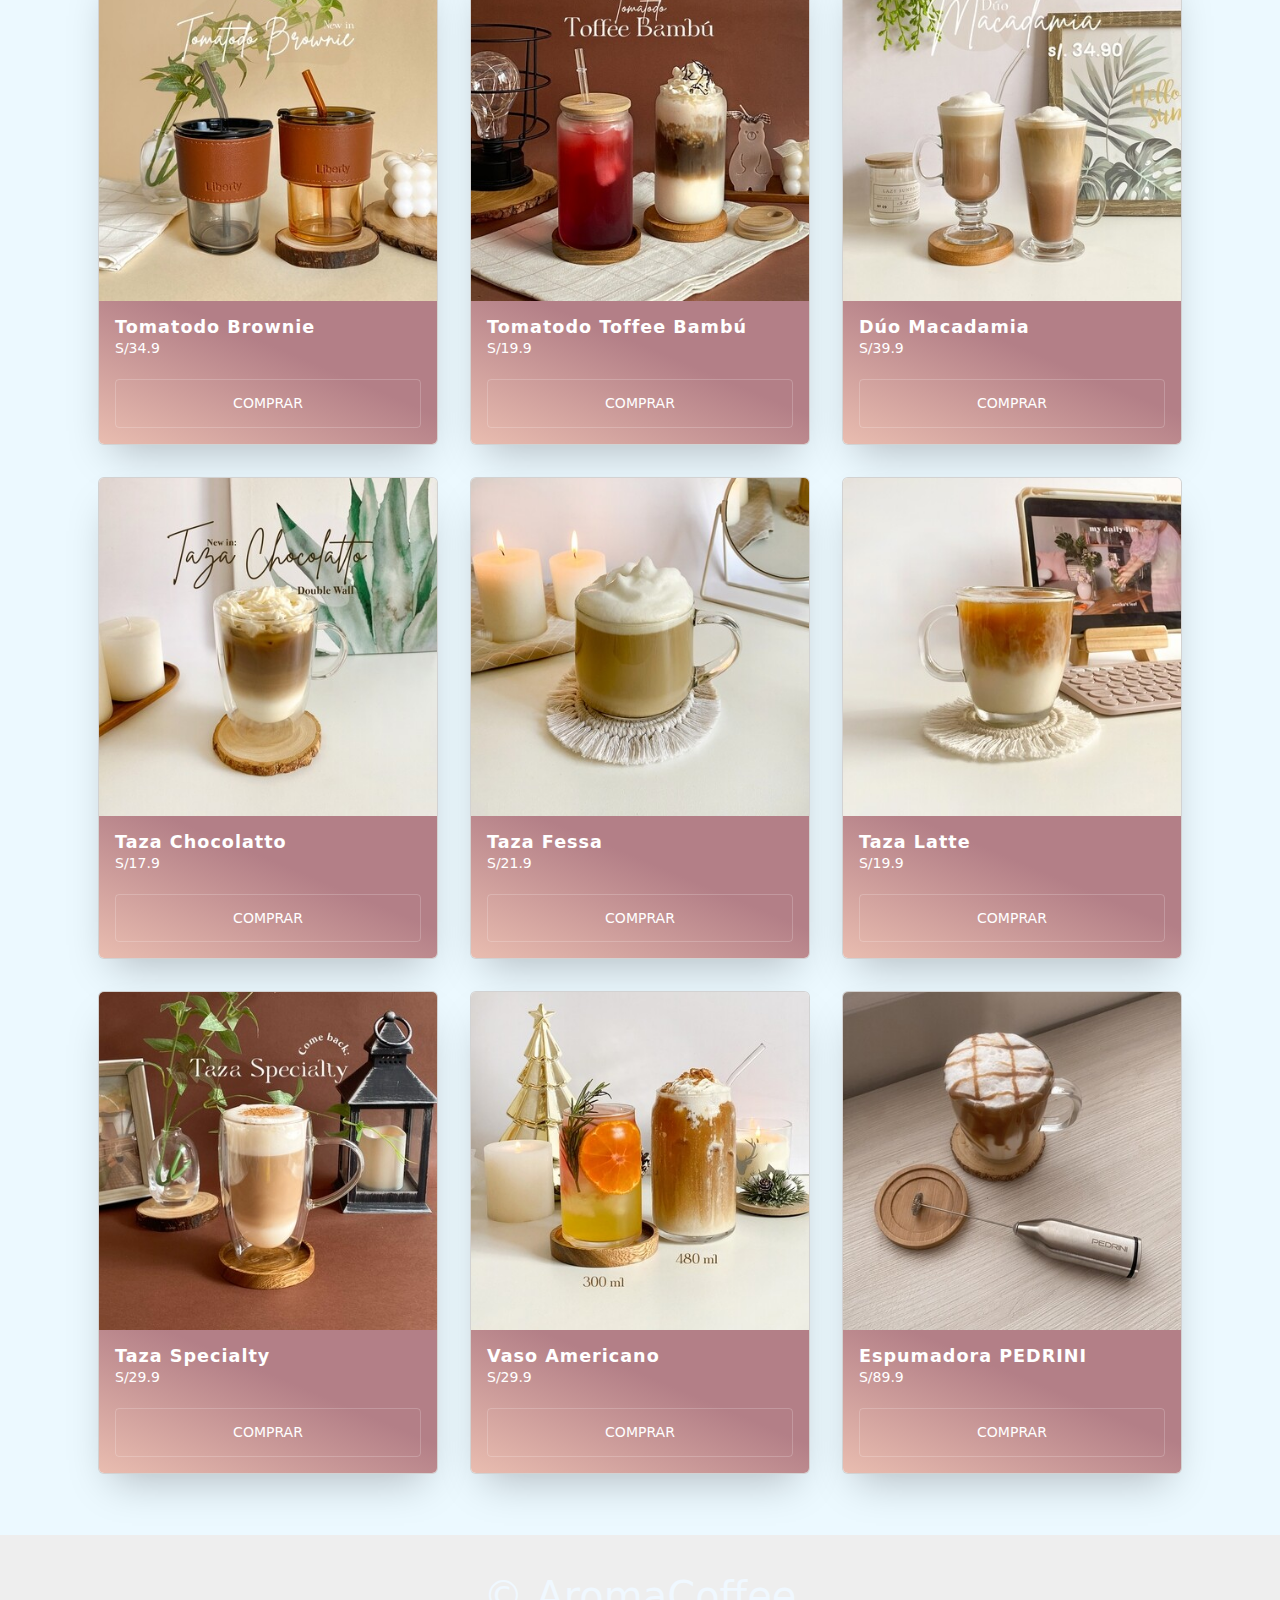
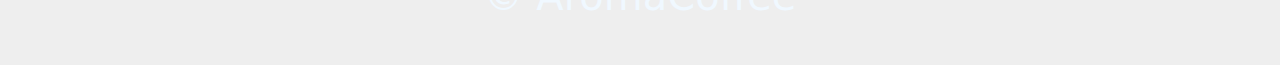
==== commit 5bd06251: "ultimos cambios" ====
--- a/index.html
+++ b/index.html
@@ -28,7 +28,7 @@
               <div><a href="/pages/about-us/about-us.html">Nosotros</a></div>
               <div><a href="/pages/contact/contact.html">Contacto</a></div>
               <div id="account"><a href="/pages/login/login.html">Cuenta</a></div>
-              <div><a><i class="fa fa-shopping-cart"></i></a></div>
+              <div><a href="/pages/cart/cart.html"><i class="fa fa-shopping-cart"></i></a></div>
               <div class="dropdown">
                 <button class="btn btn-secondary dropdown-toggle" type="button" data-bs-toggle="dropdown" aria-expanded="false">
                   <i class="fa fa-cog"></i>
--- a/css/styles.css
+++ b/css/styles.css
@@ -18,6 +18,7 @@
   color: #272727;
   font-family: 'Quicksand', serif;
   font-style: normal;
+  background-color: #ecf9ff !important;
   font-weight: 400;
   letter-spacing: 0;
   padding: 0;
@@ -260,6 +261,7 @@
   right:0;
   bottom:0;
   position:fixed;
+  z-index: 1000;
   margin-right:30px;
   margin-bottom:30px;
 }
@@ -290,7 +292,7 @@
   flex-direction: column;
   justify-content: center;
   margin-top: 45px;
-  height: 200px;
+  height: 130px;
   padding: inherit;
   background: #EEE;
   color: aliceblue;
